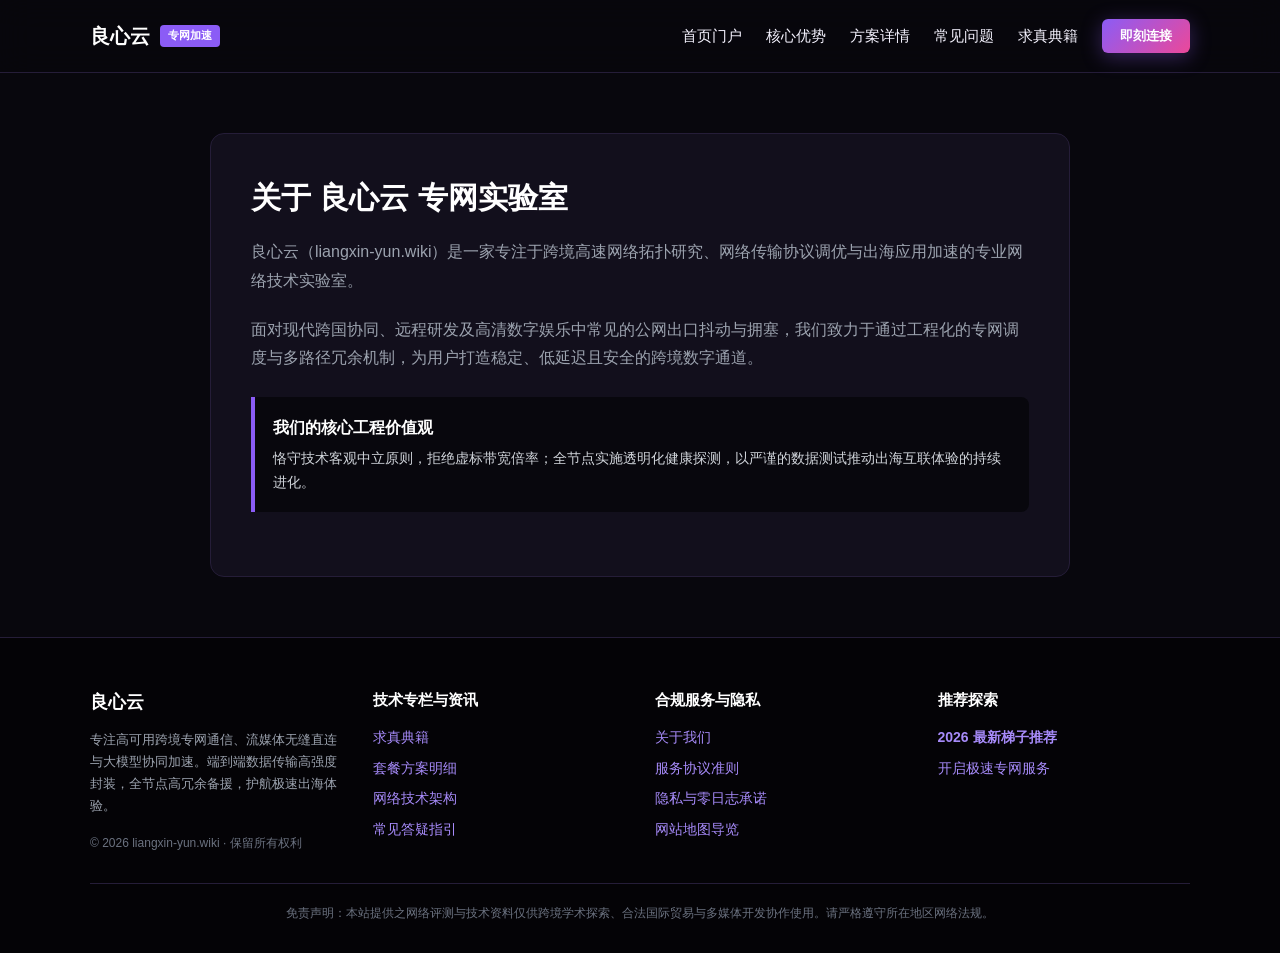
==== about.html @ 149d8b0b "feat: deploy liangxin-yun.wiki unique design, card grid, SVG motion & SEO articles" ====
<!DOCTYPE html>
<html lang="zh-CN">
<head>
  <meta charset="UTF-8">
  <meta name="viewport" content="width=device-width, initial-scale=1.0">
  <title>关于求真工程组 - 良心云 学术技术委员会</title>
  <meta name="description" content="良心云 求真团队的学术背景与技术评测标准，倡导真实可复现的工程测试数据。">
  <link rel="canonical" href="https://liangxin-yun.wiki/about.html">
  <link rel="stylesheet" href="style.css">
</head>
<body>
  
  <header class="navbar">
    <div class="container nav-inner">
      <a href="index.html" class="brand-logo">
        <span>良心云</span>
        <span class="brand-badge">专网加速</span>
      </a>
      <nav>
        <ul class="nav-links">
          <li><a href="index.html">首页门户</a></li>
          <li><a href="index.html#features">核心优势</a></li>
          <li><a href="index.html#pricing">方案详情</a></li>
          <li><a href="index.html#faq">常见问题</a></li>
          <li><a href="veritas-chronicles.html">求真典籍</a></li>
          <li><a href="https://ww012.twilightaff.com/#/?code=A56DH1Af" class="btn-aff-cta" target="_blank" rel="nofollow" style="padding: 7px 18px; font-size: 13px;">即刻连接</a></li>
        </ul>
      </nav>
    </div>
  </header>


  <main style="padding: 60px 0;">
    <div class="container" style="max-width: 860px; background:#120f1c; border:1px solid #251d38; border-radius:14px; padding:40px;">
      
        <h1 style="font-size:30px; font-weight:800; color:#fff; margin-bottom:16px;">关于 良心云 专网实验室</h1>
        <p style="color:#9ca3af; line-height:1.8; margin-bottom:20px;">
          良心云（liangxin-yun.wiki）是一家专注于跨境高速网络拓扑研究、网络传输协议调优与出海应用加速的专业网络技术实验室。
        </p>
        <p style="color:#9ca3af; line-height:1.8; margin-bottom:20px;">
          面对现代跨国协同、远程研发及高清数字娱乐中常见的公网出口抖动与拥塞，我们致力于通过工程化的专网调度与多路径冗余机制，为用户打造稳定、低延迟且安全的跨境数字通道。
        </p>
        <div style="background:#08070d; border-left:4px solid #8b5cf6; padding:18px; margin:24px 0; border-radius:0 8px 8px 0;">
          <h4 style="color:#fff; font-size:16px; margin-bottom:6px;">我们的核心工程价值观</h4>
          <p style="color:#d1d5db; font-size:14px; line-height:1.7;">
            恪守技术客观中立原则，拒绝虚标带宽倍率；全节点实施透明化健康探测，以严谨的数据测试推动出海互联体验的持续进化。
          </p>
        </div>
        
    </div>
  </main>

  
  <footer>
    <div class="container">
      <div class="footer-grid">
        <div>
          <div style="font-weight: 800; font-size: 18px; color: #fff; margin-bottom: 12px;">良心云</div>
          <p style="line-height: 1.7; font-size: 13px; color: #9ca3af; margin-bottom: 16px;">
            专注高可用跨境专网通信、流媒体无缝直连与大模型协同加速。端到端数据传输高强度封装，全节点高冗余备援，护航极速出海体验。
          </p>
          <div style="font-size: 12px; color: #6b7280;">© 2026 liangxin-yun.wiki · 保留所有权利</div>
        </div>
        <div>
          <h4 style="color: #fff; font-size: 15px; margin-bottom: 14px;">技术专栏与资讯</h4>
          <ul class="footer-links">
            <li><a href="veritas-chronicles.html">求真典籍</a></li>
            <li><a href="index.html#pricing">套餐方案明细</a></li>
            <li><a href="index.html#features">网络技术架构</a></li>
            <li><a href="index.html#faq">常见答疑指引</a></li>
          </ul>
        </div>
        <div>
          <h4 style="color: #fff; font-size: 15px; margin-bottom: 14px;">合规服务与隐私</h4>
          <ul class="footer-links">
            <li><a href="about.html">关于我们</a></li>
            <li><a href="terms.html">服务协议准则</a></li>
            <li><a href="privacy.html">隐私与零日志承诺</a></li>
            <li><a href="sitemap.html">网站地图导览</a></li>
          </ul>
        </div>
        <div>
          <h4 style="color: #fff; font-size: 15px; margin-bottom: 14px;">推荐探索</h4>
          <ul class="footer-links">
            <li><a href="https://dajichang.mom/" target="_blank" style="color: #a78bfa; font-weight: 600;">2026 最新梯子推荐</a></li>
            <li><a href="https://ww012.twilightaff.com/#/?code=A56DH1Af" target="_blank" rel="nofollow" style="color: #a78bfa;">开启极速专网服务</a></li>
          </ul>
        </div>
      </div>
      <div style="border-top: 1px solid #251d38; padding-top: 20px; text-align: center; font-size: 12px; color: #6b7280;">
        免责声明：本站提供之网络评测与技术资料仅供跨境学术探索、合法国际贸易与多媒体开发协作使用。请严格遵守所在地区网络法规。
      </div>
    </div>
  </footer>

</body>
</html>
---- style.css ----
/* Academic Veritas Balance - liangxin-yun.wiki */
* { margin: 0; padding: 0; box-sizing: border-box; }
html { scroll-behavior: smooth; }
body { background-color: #08070d; color: #f5f3ff; font-family: -apple-system, BlinkMacSystemFont, "Segoe UI", Roboto, "PingFang SC", "Hiragino Sans GB", "Microsoft YaHei", sans-serif; line-height: 1.6; overflow-x: hidden; }
.container { max-width: 1140px; margin: 0 auto; padding: 0 20px; }
a { text-decoration: none; color: inherit; transition: all 0.25s ease; }

/* Navbar */
.navbar { background: rgba(8, 7, 13, 0.92); backdrop-filter: blur(16px); border-bottom: 1px solid #251d38; position: sticky; top: 0; z-index: 100; }
.nav-inner { display: flex; align-items: center; justify-content: space-between; height: 72px; }
.brand-logo { display: flex; align-items: center; gap: 10px; font-weight: 800; font-size: 20px; color: #fff; }
.brand-badge { background: #8b5cf6; color: #fff; font-size: 11px; padding: 2px 8px; border-radius: 4px; font-weight: 700; }
.nav-links { display: flex; gap: 24px; align-items: center; list-style: none; font-size: 15px; font-weight: 500; }
.nav-links a:hover { color: #a78bfa; }

/* Hero */
.hero-section { padding: 75px 0 65px; background: radial-gradient(circle at 50% 20%, rgba(139, 92, 246, 0.12) 0%, transparent 65%); }
.hero-grid { display: grid; grid-template-columns: 1.15fr 0.85fr; gap: 40px; align-items: center; }
.hero-tag { display: inline-block; background: rgba(139, 92, 246, 0.15); color: #a78bfa; border: 1px solid #8b5cf6; padding: 5px 14px; border-radius: 4px; font-size: 13px; font-weight: 600; margin-bottom: 18px; }
.hero-title { font-size: 38px; line-height: 1.25; font-weight: 800; color: #fff; margin-bottom: 18px; }
.hero-title-highlight { color: #a78bfa; }
.hero-desc { font-size: 16px; color: #c4b5fd; line-height: 1.7; margin-bottom: 28px; }
.hero-actions { display: flex; gap: 16px; align-items: center; flex-wrap: wrap; margin-bottom: 24px; }
.btn-aff-cta { display: inline-flex; align-items: center; justify-content: center; padding: 13px 30px; font-weight: 700; font-size: 15px; border-radius: 6px; background: linear-gradient(135deg, #8b5cf6, #ec4899); color: #fff; box-shadow: 0 4px 20px rgba(139, 92, 246, 0.35); }
.btn-aff-cta:hover { transform: translateY(-2px); box-shadow: 0 8px 25px rgba(139, 92, 246, 0.5); }
.btn-tizi-dofollow { display: inline-flex; align-items: center; justify-content: center; padding: 12px 26px; font-weight: 600; font-size: 15px; border-radius: 6px; border: 1.5px solid #251d38; background: #120f1c; color: #a78bfa; }
.btn-tizi-dofollow:hover { border-color: #a78bfa; background: #1c162e; }

/* Features */
.features-grid { display: grid; grid-template-columns: repeat(auto-fit, minmax(260px, 1fr)); gap: 24px; }
.feature-card { background: #120f1c; border: 1px solid #251d38; border-radius: 8px; padding: 26px; transition: transform 0.25s ease, border-color 0.25s ease; }
.feature-card:hover { transform: translateY(-4px); border-color: #8b5cf6; }
.feature-icon { font-size: 28px; margin-bottom: 14px; display: inline-block; }
.feature-title { font-size: 18px; font-weight: 700; color: #fff; margin-bottom: 8px; }
.feature-desc { font-size: 14px; color: #c4b5fd; line-height: 1.65; }

/* Pricing */
.pricing-section { padding: 70px 0; background: #08070d; }
.pricing-grid { display: grid; grid-template-columns: repeat(auto-fit, minmax(280px, 1fr)); gap: 28px; }
.price-card { background: #120f1c; border: 1px solid #251d38; border-radius: 8px; padding: 32px 24px; position: relative; display: flex; flex-direction: column; text-align: center; }
.price-card.featured { border-color: #8b5cf6; box-shadow: 0 0 25px rgba(139, 92, 246, 0.25); }
.price-tag { font-size: 36px; font-weight: 800; color: #fff; margin: 16px 0; }
.price-tag span { font-size: 14px; font-weight: 400; color: #c4b5fd; }
.price-features { list-style: none; margin: 20px 0; text-align: left; font-size: 14px; color: #ddd6fe; line-height: 2; }
.price-features li::before { content: "⚖️ "; }

/* Footer */
footer { background: #040306; border-top: 1px solid #251d38; padding: 50px 0 30px; font-size: 14px; color: #a78bfa; }
.footer-grid { display: grid; grid-template-columns: repeat(auto-fit, minmax(200px, 1fr)); gap: 30px; margin-bottom: 30px; }
.footer-links { list-style: none; display: flex; flex-direction: column; gap: 8px; }
.footer-links a:hover { color: #fff; }

@media(max-width: 868px) {
  .hero-grid { grid-template-columns: 1fr; text-align: center; }
  .hero-actions { justify-content: center; }
  .nav-links { display: none; }
}

/* Article Card Grid & Hover Effects */
.article-card { transition: transform 0.25s ease, box-shadow 0.25s ease, border-color 0.25s ease; }
.article-card:hover { transform: translateY(-4px); border-color: #8b5cf6 !important; box-shadow: 0 10px 25px rgba(0,0,0,0.25) !important; }
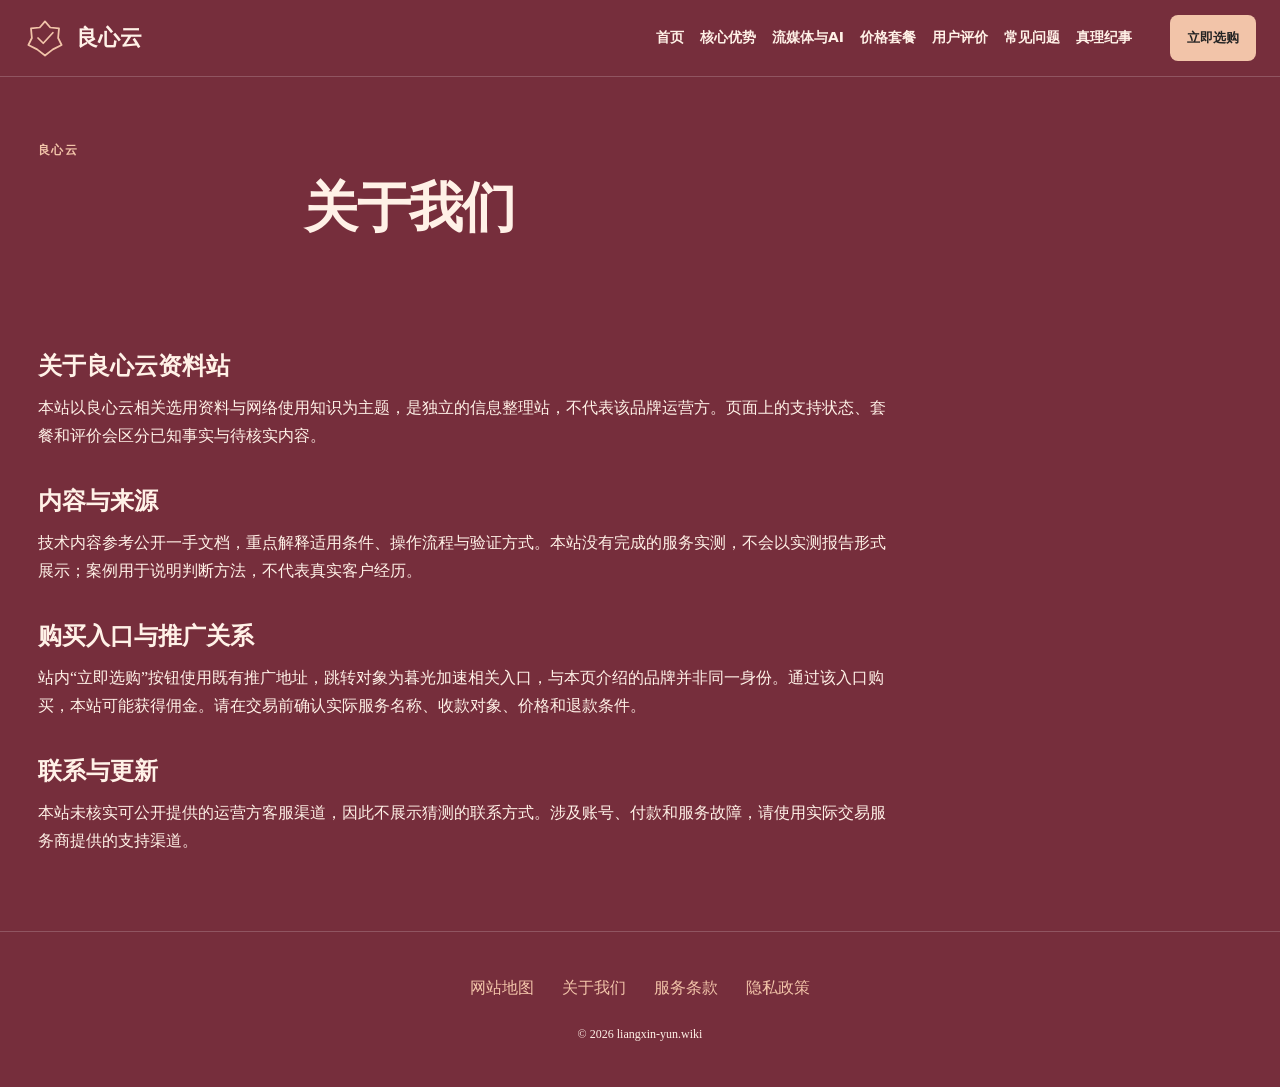
==== commit da2f3e10: "Update layout: single-row nav, prominent hyperlinks, clickable cards, remove menu suffix" ====
--- a/about.html
+++ b/about.html
@@ -1,97 +1,2 @@
 <!DOCTYPE html>
-<html lang="zh-CN">
-<head>
-  <meta charset="UTF-8">
-  <meta name="viewport" content="width=device-width, initial-scale=1.0">
-  <title>关于求真工程组 - 良心云 学术技术委员会</title>
-  <meta name="description" content="良心云 求真团队的学术背景与技术评测标准，倡导真实可复现的工程测试数据。">
-  <link rel="canonical" href="https://liangxin-yun.wiki/about.html">
-  <link rel="stylesheet" href="style.css">
-</head>
-<body>
-  
-  <header class="navbar">
-    <div class="container nav-inner">
-      <a href="index.html" class="brand-logo">
-        <span>良心云</span>
-        <span class="brand-badge">专网加速</span>
-      </a>
-      <nav>
-        <ul class="nav-links">
-          <li><a href="index.html">首页门户</a></li>
-          <li><a href="index.html#features">核心优势</a></li>
-          <li><a href="index.html#pricing">方案详情</a></li>
-          <li><a href="index.html#faq">常见问题</a></li>
-          <li><a href="veritas-chronicles.html">求真典籍</a></li>
-          <li><a href="https://ww012.twilightaff.com/#/?code=A56DH1Af" class="btn-aff-cta" target="_blank" rel="nofollow" style="padding: 7px 18px; font-size: 13px;">即刻连接</a></li>
-        </ul>
-      </nav>
-    </div>
-  </header>
-
-
-  <main style="padding: 60px 0;">
-    <div class="container" style="max-width: 860px; background:#120f1c; border:1px solid #251d38; border-radius:14px; padding:40px;">
-      
-        <h1 style="font-size:30px; font-weight:800; color:#fff; margin-bottom:16px;">关于 良心云 专网实验室</h1>
-        <p style="color:#9ca3af; line-height:1.8; margin-bottom:20px;">
-          良心云（liangxin-yun.wiki）是一家专注于跨境高速网络拓扑研究、网络传输协议调优与出海应用加速的专业网络技术实验室。
-        </p>
-        <p style="color:#9ca3af; line-height:1.8; margin-bottom:20px;">
-          面对现代跨国协同、远程研发及高清数字娱乐中常见的公网出口抖动与拥塞，我们致力于通过工程化的专网调度与多路径冗余机制，为用户打造稳定、低延迟且安全的跨境数字通道。
-        </p>
-        <div style="background:#08070d; border-left:4px solid #8b5cf6; padding:18px; margin:24px 0; border-radius:0 8px 8px 0;">
-          <h4 style="color:#fff; font-size:16px; margin-bottom:6px;">我们的核心工程价值观</h4>
-          <p style="color:#d1d5db; font-size:14px; line-height:1.7;">
-            恪守技术客观中立原则，拒绝虚标带宽倍率；全节点实施透明化健康探测，以严谨的数据测试推动出海互联体验的持续进化。
-          </p>
-        </div>
-        
-    </div>
-  </main>
-
-  
-  <footer>
-    <div class="container">
-      <div class="footer-grid">
-        <div>
-          <div style="font-weight: 800; font-size: 18px; color: #fff; margin-bottom: 12px;">良心云</div>
-          <p style="line-height: 1.7; font-size: 13px; color: #9ca3af; margin-bottom: 16px;">
-            专注高可用跨境专网通信、流媒体无缝直连与大模型协同加速。端到端数据传输高强度封装，全节点高冗余备援，护航极速出海体验。
-          </p>
-          <div style="font-size: 12px; color: #6b7280;">© 2026 liangxin-yun.wiki · 保留所有权利</div>
-        </div>
-        <div>
-          <h4 style="color: #fff; font-size: 15px; margin-bottom: 14px;">技术专栏与资讯</h4>
-          <ul class="footer-links">
-            <li><a href="veritas-chronicles.html">求真典籍</a></li>
-            <li><a href="index.html#pricing">套餐方案明细</a></li>
-            <li><a href="index.html#features">网络技术架构</a></li>
-            <li><a href="index.html#faq">常见答疑指引</a></li>
-          </ul>
-        </div>
-        <div>
-          <h4 style="color: #fff; font-size: 15px; margin-bottom: 14px;">合规服务与隐私</h4>
-          <ul class="footer-links">
-            <li><a href="about.html">关于我们</a></li>
-            <li><a href="terms.html">服务协议准则</a></li>
-            <li><a href="privacy.html">隐私与零日志承诺</a></li>
-            <li><a href="sitemap.html">网站地图导览</a></li>
-          </ul>
-        </div>
-        <div>
-          <h4 style="color: #fff; font-size: 15px; margin-bottom: 14px;">推荐探索</h4>
-          <ul class="footer-links">
-            <li><a href="https://dajichang.mom/" target="_blank" style="color: #a78bfa; font-weight: 600;">2026 最新梯子推荐</a></li>
-            <li><a href="https://ww012.twilightaff.com/#/?code=A56DH1Af" target="_blank" rel="nofollow" style="color: #a78bfa;">开启极速专网服务</a></li>
-          </ul>
-        </div>
-      </div>
-      <div style="border-top: 1px solid #251d38; padding-top: 20px; text-align: center; font-size: 12px; color: #6b7280;">
-        免责声明：本站提供之网络评测与技术资料仅供跨境学术探索、合法国际贸易与多媒体开发协作使用。请严格遵守所在地区网络法规。
-      </div>
-    </div>
-  </footer>
-
-</body>
-</html>
+<html lang="zh-CN"><head><meta charset="UTF-8"><meta name="viewport" content="width=device-width,initial-scale=1"><title>关于我们｜良心云·真理纪事</title><meta name="description" content="真理纪事的关于我们：说明良心云资料整理、内容使用与第三方服务边界。"><meta name="keywords" content="良心云,关于我们,真理纪事,网络使用指南"><link rel="canonical" href="https://liangxin-yun.wiki/about.html"><meta property="og:type" content="website"><meta property="og:title" content="关于我们｜良心云·真理纪事"><meta property="og:description" content="真理纪事的关于我们：说明良心云资料整理、内容使用与第三方服务边界。"><meta property="og:url" content="https://liangxin-yun.wiki/about.html"><meta property="og:image" content="https://liangxin-yun.wiki/share.png"><meta property="og:locale" content="zh_CN"><link rel="icon" href="favicon.svg" type="image/svg+xml"><link rel="stylesheet" href="style.css"><script defer src="menu.js"></script><script type="application/ld+json">{"@context": "https://schema.org", "@type": "WebPage", "name": "关于我们｜良心云·真理纪事", "url": "https://liangxin-yun.wiki/about.html", "description": "真理纪事的关于我们：说明良心云资料整理、内容使用与第三方服务边界。", "inLanguage": "zh-CN"}</script></head><body class="site-11 hero-C review-2 faq-0 nav-1"><header class="site-header"><div class="nav-wrap"><a class="brand" href="index.html"><svg class="brand-mark" viewBox="0 0 48 48" aria-hidden="true"><path d="M24 5L30 12L40 13L39 24L43 32L33 37L24 44L15 37L5 32L9 24L8 13L18 12Z M16 24L22 30L33 18" fill="none" stroke="currentColor" stroke-width="2" stroke-linecap="round" stroke-linejoin="round"/></svg><span>良心云</span></a><nav id="site-menu" aria-label="主导航"><a href="index.html">首页</a><a href="index.html#features">核心优势</a><a href="index.html#streaming">流媒体与AI</a><a href="index.html#pricing">价格套餐</a><a href="index.html#testimonials">用户评价</a><a href="index.html#faq">常见问题</a><a href="veritas-chronicles.html">真理纪事</a></nav><div class="nav-actions"><a class="button compact" href="https://ww012.twilightaff.com/#/?code=A56DH1Af" target="_blank" rel="sponsored nofollow noopener">立即选购</a><button type="button" class="menu-toggle" aria-label="切换主导航菜单" aria-controls="site-menu" aria-expanded="false"><span></span><span></span></button></div></div></header><main class="site-main"><header class="page-heading"><span class="eyebrow">良心云</span><h1>关于我们</h1></header><div class="prose"><h2>关于良心云资料站</h2><p>本站以良心云相关选用资料与网络使用知识为主题，是独立的信息整理站，不代表该品牌运营方。页面上的支持状态、套餐和评价会区分已知事实与待核实内容。</p><h2>内容与来源</h2><p>技术内容参考公开一手文档，重点解释适用条件、操作流程与验证方式。本站没有完成的服务实测，不会以实测报告形式展示；案例用于说明判断方法，不代表真实客户经历。</p><h2>购买入口与推广关系</h2><p>站内“立即选购”按钮使用既有推广地址，跳转对象为暮光加速相关入口，与本页介绍的品牌并非同一身份。通过该入口购买，本站可能获得佣金。请在交易前确认实际服务名称、收款对象、价格和退款条件。</p><h2>联系与更新</h2><p>本站未核实可公开提供的运营方客服渠道，因此不展示猜测的联系方式。涉及账号、付款和服务故障，请使用实际交易服务商提供的支持渠道。</p></div></main><footer class="site-footer"><nav aria-label="页脚导航"><a href="sitemap.html">网站地图</a><a href="about.html">关于我们</a><a href="terms.html">服务条款</a><a href="privacy.html">隐私政策</a></nav><p>© 2026 liangxin-yun.wiki</p></footer></body></html>
--- a/style.css
+++ b/style.css
@@ -1,61 +1,187 @@
-/* Academic Veritas Balance - liangxin-yun.wiki */
-* { margin: 0; padding: 0; box-sizing: border-box; }
-html { scroll-behavior: smooth; }
-body { background-color: #08070d; color: #f5f3ff; font-family: -apple-system, BlinkMacSystemFont, "Segoe UI", Roboto, "PingFang SC", "Hiragino Sans GB", "Microsoft YaHei", sans-serif; line-height: 1.6; overflow-x: hidden; }
-.container { max-width: 1140px; margin: 0 auto; padding: 0 20px; }
-a { text-decoration: none; color: inherit; transition: all 0.25s ease; }
+:root{--bg:#762e3c;--ink:#fff1e7;--accent:#f2c4a9;--panel:#ffffff09;--line:#ffffff30;--button-ink:#242424;--font:Georgia,"Noto Serif SC","Songti SC",SimSun,serif;--width:1260px;--radius:8px;}
+*{box-sizing:border-box}html{scroll-behavior:smooth}body{margin:0;background:var(--bg);color:var(--ink);font-family:var(--font);line-height:1.75}a{color:var(--accent);text-decoration-thickness:1px;text-underline-offset:4px}a:visited{color:var(--accent)}a:hover{text-decoration:underline}button,a{-webkit-tap-highlight-color:transparent}button{font:inherit}a:focus-visible,button:focus-visible,summary:focus-visible{outline:3px solid var(--accent);outline-offset:5px}svg{max-width:100%}h1,h2,h3,p{margin-top:0}h1{font-size:clamp(30px,4.2vw,58px);line-height:1.2;letter-spacing:-.025em;max-width:19ch}h2{font-size:clamp(25px,3vw,38px);line-height:1.3;margin-bottom:12px}h3{font-size:19px;line-height:1.5}p{overflow-wrap:anywhere}img{max-width:100%;height:auto}.site-header{position:sticky;top:0;z-index:20;background:var(--bg);border-bottom:1px solid var(--line)}.nav-wrap{max-width:1440px;padding:15px 24px;margin:auto;display:flex;align-items:center;gap:24px}.brand{color:var(--ink)!important;display:flex;align-items:center;gap:10px;font-weight:800;white-space:nowrap;text-decoration:none;font-size:22px}.brand-mark{width:42px;height:42px;color:var(--accent)}#site-menu{display:flex;gap:17px;margin-left:auto;align-items:center}#site-menu a{font:600 13px/1.4 system-ui,sans-serif;text-decoration:none;color:var(--ink);white-space:nowrap}#site-menu a:hover{color:var(--accent)}.nav-actions{display:flex;align-items:center;gap:10px;margin-left:auto}.button{display:inline-flex;align-items:center;justify-content:center;background:var(--accent);color:var(--button-ink)!important;padding:13px 24px;border-radius:var(--radius);font:700 15px/1.5 system-ui,sans-serif;text-decoration:none;min-height:46px;white-space:nowrap}.button:hover{filter:brightness(.94);text-decoration:none}.compact{font-size:13px;padding:10px 17px}.menu-toggle{display:none;width:44px;height:44px;border:1px solid var(--line);background:transparent;border-radius:8px;color:var(--ink);align-items:center;justify-content:center;flex-direction:column;gap:6px}.menu-toggle span{display:block;width:20px;height:2px;background:currentColor}.site-main{max-width:var(--width);margin:auto;padding:0 28px;position:relative;z-index:1}.hero-section{min-height:600px;padding:72px 0;display:grid;grid-template-columns:1.1fr .9fr;gap:52px;align-items:center}.hero-intro{font-size:18px;max-width:40em}.eyebrow{display:block;color:var(--accent);font:700 12px/1.6 system-ui,sans-serif;letter-spacing:.12em;margin-bottom:16px}.hero-actions{display:flex;gap:24px;align-items:center;flex-wrap:wrap;margin-top:30px}.text-button{font-weight:700;min-height:44px;display:inline-flex;align-items:center}.hero-art{min-width:0;width:100%;display:flex;justify-content:center;align-items:center;animation:art-sway 9s ease-in-out infinite}.hero-art>svg{width:100%;height:auto!important;aspect-ratio:13/11;max-height:460px!important}.hero-A .hero-art{grid-column:1;grid-row:1}.hero-A .hero-copy{grid-column:2}.hero-C .hero-section{grid-template-columns:1fr;text-align:center;gap:28px;padding-bottom:40px}.hero-C h1,.hero-C .hero-intro{margin-left:auto;margin-right:auto}.hero-C .hero-actions{justify-content:center}.hero-C .hero-art{width:min(660px,100%);margin:auto}.hero-D .hero-section{display:block;text-align:center;min-height:620px;padding-top:130px}.hero-D h1,.hero-D .hero-intro{margin-left:auto;margin-right:auto}.hero-D .hero-actions{justify-content:center}.hero-D .hero-section>.hero-art{display:none}.site-art{position:fixed;inset:70px 0 0;pointer-events:none;z-index:0;display:flex;align-items:center;justify-content:center;opacity:.15;animation:art-sway 12s ease-in-out infinite}.site-art>svg{width:85vw;height:80vh!important;max-height:none!important}.section{padding:70px 0;border-top:1px solid var(--line);scroll-margin-top:100px}.section-heading{margin-bottom:32px}.section-intro{max-width:750px;margin-bottom:26px}.features{display:grid;gap:24px}.feature{display:flex;gap:20px;padding:24px;border:1px solid var(--line);border-radius:var(--radius);background:var(--panel)}.feature>svg{width:46px;height:46px;flex-shrink:0;color:var(--accent)}.feature p{margin-bottom:0}.features.tiles{grid-template-columns:repeat(2,minmax(0,1fr))}.features.rail{grid-template-columns:repeat(4,minmax(0,1fr))}.features.rail .feature{display:block;padding:22px 18px}.features.rail .feature svg{margin-bottom:14px}.features.list .feature{border-width:0 0 1px;border-radius:0;background:transparent}.features.list{grid-template-columns:1fr}.features.list .feature>div{display:grid;grid-template-columns:220px 1fr;gap:28px}.use-cases{display:grid;gap:24px}.use-cases.columns{grid-template-columns:repeat(3,minmax(0,1fr))}.use-case{padding:28px;background:var(--panel);border-radius:var(--radius);position:relative;border:1px solid var(--line)}.use-cases.rows .use-case{display:grid;grid-template-columns:50px 170px 1fr;gap:12px 24px;align-items:start}.use-cases.rows .use-case>p:not(.platforms),.use-cases.rows .status{grid-column:3}.use-cases.steps .use-case:nth-child(2){margin-left:7%}.use-cases.steps .use-case:nth-child(3){margin-left:14%}.item-no,.review-mark{color:var(--accent);font-size:26px;font-weight:700}.platforms{font-size:14px;color:var(--accent)}.status{font-size:12px;border-top:1px solid var(--line);padding-top:10px;display:block}.plans{display:grid;gap:22px}.plans.cards{grid-template-columns:repeat(3,minmax(0,1fr))}.plan{padding:28px;border:1px solid var(--line);border-radius:var(--radius);background:var(--panel)}.price-value{font-size:24px;font-weight:700;color:var(--accent)}dl{margin:20px 0}dl>div{display:flex;justify-content:space-between;gap:12px;padding:10px 0;border-bottom:1px solid var(--line);font-size:14px}dd{margin:0}.plans.table .plan{display:grid;grid-template-columns:1fr 1fr 2fr;gap:8px 24px;align-items:center}.plans.table .plan>h3{grid-column:1}.plans.table .price-value{grid-column:2;grid-row:1/3}.plans.table dl{grid-column:3;grid-row:1/4;margin:0}.plans.table .small{grid-column:1/3}.small{font-size:12px;opacity:.8}.reviews{display:grid;grid-template-columns:repeat(3,minmax(0,1fr));gap:28px}.review{padding:28px 0;border-top:3px solid var(--accent)}.review h3{margin-top:16px}.faq-list{max-width:900px}.faq-list details{padding:18px 0;border-bottom:1px solid var(--line)}summary{cursor:pointer;font-weight:700;padding-right:20px}details p{margin:16px 0 4px;max-width:75ch}.site-footer{position:relative;z-index:1;padding:42px 24px;border-top:1px solid var(--line);background:var(--bg);text-align:center}.site-footer nav{display:flex;gap:28px;justify-content:center;flex-wrap:wrap}.site-footer p{font-size:12px;margin:22px 0 0}.page-heading{padding:64px 0 38px}.page-heading h1{max-width:25ch}.article-list{display:grid;gap:28px;padding-bottom:70px;counter-reset:stories}.article-card{border:1px solid var(--line);background:var(--panel);border-radius:var(--radius);padding:30px;counter-increment:stories;position:relative}.article-card::before{content:counter(stories,decimal-leading-zero);display:block;font-size:26px;color:var(--accent);margin-bottom:16px}.article-card h2{font-size:23px}.article-card p{margin-bottom:20px}.article-list.split{grid-template-columns:repeat(2,minmax(0,1fr))}.article-list.stack{grid-template-columns:1fr}.article-list.stack .article-card{display:grid;grid-template-columns:64px 1fr 1fr;gap:20px}.article-list.stack .article-card a{grid-column:2}.article-list.mosaic{grid-template-columns:repeat(3,minmax(0,1fr))}.article-list.mosaic .article-card:first-child{grid-column:span 2}.article-page{max-width:850px;margin:auto;padding:56px 0 80px}.article-page h1{max-width:100%;font-size:clamp(28px,3.5vw,44px)}.article-page .lead{font-size:18px;padding-bottom:24px;border-bottom:1px solid var(--line)}.article-body h2{font-size:25px;margin:40px 0 18px}.article-body p{font-size:17px;line-height:1.95;margin-bottom:20px}.article-body a,.article-body a:visited{color:var(--accent);font-weight:700}.sources{margin-top:40px;padding-top:20px;border-top:1px solid var(--line);font-size:12px}.sources p{overflow-wrap:anywhere}.prose{max-width:850px;padding-bottom:60px}.prose h2{font-size:24px;margin-top:36px}.map-links{list-style:none;padding:0;display:grid;gap:14px}.site-0 .section-heading,.site-6 .section-heading,.site-12 .section-heading{border-left:5px solid var(--accent);padding-left:22px}.site-1 .section-heading,.site-7 .section-heading,.site-13 .section-heading{text-align:center}.site-2 .section-heading,.site-8 .section-heading,.site-14 .section-heading{display:flex;align-items:baseline;gap:30px;flex-wrap:wrap}.site-3 .section,.site-9 .section,.site-15 .section{border-top-width:3px}.site-4 .feature,.site-10 .feature,.site-16 .feature{border-inline-start:5px solid var(--accent)}.site-5 .use-case,.site-11 .use-case,.site-17 .use-case{border-top:4px solid var(--accent)}@keyframes art-sway{0%,100%{transform:translateY(0)}50%{transform:translateY(-8px)}}
+@media(max-width:1240px){#site-menu{display:none;position:absolute;left:0;right:0;top:100%;padding:22px;background:var(--bg);border-bottom:1px solid var(--line);box-shadow:0 12px 20px #0001;margin:0;flex-direction:column;align-items:stretch;gap:0}#site-menu.is-open{display:flex}#site-menu a{padding:12px}.menu-toggle{display:flex}.features.rail{grid-template-columns:repeat(2,minmax(0,1fr))}.nav-wrap{position:relative}.nav-actions{margin-left:auto}}
+@media(max-width:768px){.site-main{padding:0 22px}.hero-section,.hero-A .hero-section{grid-template-columns:1fr;gap:24px;padding:42px 0;min-height:0}.hero-A .hero-copy,.hero-A .hero-art{grid-column:auto;grid-row:auto}.hero-A .hero-copy{order:0}.hero-A .hero-art{order:1}.hero-art>svg{max-height:340px!important}.hero-D .hero-section{padding:75px 0;min-height:520px}.hero-intro{font-size:16px}.hero-copy h1{max-width:21ch}.section{padding:48px 0}.features.tiles,.features.rail,.use-cases.columns,.plans.cards,.reviews,.article-list.split,.article-list.mosaic{grid-template-columns:1fr}.features.list .feature>div{display:block}.features.rail .feature{display:flex}.use-cases.rows .use-case{display:block}.use-cases.steps .use-case:nth-child(n){margin-left:0}.plans.table .plan{display:block}.article-list.mosaic .article-card:first-child{grid-column:auto}.article-list.stack .article-card{display:block}.page-heading{padding-top:40px}.article-page{padding-top:38px}.article-body p{font-size:16px}.nav-wrap{padding:12px 16px;gap:12px}.brand{font-size:19px;gap:7px}.brand-mark{width:32px;height:32px}.compact{padding:10px 12px;font-size:12px}.site-footer nav{gap:14px 24px}.site-art{opacity:.09}.section-heading{display:block!important}}
+@media(max-width:360px){.site-main{padding:0 16px}.nav-wrap{padding:10px 12px}.brand-mark{width:28px}.brand{font-size:17px}.nav-actions{gap:7px}.compact{padding:9px}.menu-toggle{width:38px;height:40px}.hero-actions{gap:18px}.feature,.plan,.use-case,.article-card{padding:21px}.hero-copy h1{font-size:29px}}
+@media(prefers-reduced-motion:reduce){html{scroll-behavior:auto}*,*::before,*::after{animation:none!important;transition:none!important}}
 
-/* Navbar */
-.navbar { background: rgba(8, 7, 13, 0.92); backdrop-filter: blur(16px); border-bottom: 1px solid #251d38; position: sticky; top: 0; z-index: 100; }
-.nav-inner { display: flex; align-items: center; justify-content: space-between; height: 72px; }
-.brand-logo { display: flex; align-items: center; gap: 10px; font-weight: 800; font-size: 20px; color: #fff; }
-.brand-badge { background: #8b5cf6; color: #fff; font-size: 11px; padding: 2px 8px; border-radius: 4px; font-weight: 700; }
-.nav-links { display: flex; gap: 24px; align-items: center; list-style: none; font-size: 15px; font-weight: 500; }
-.nav-links a:hover { color: #a78bfa; }
+.review-1 .reviews{grid-template-columns:1fr}.review-1 .review{display:grid;grid-template-columns:70px 180px 1fr;gap:14px;align-items:baseline;padding:22px 0;border-top-width:1px}.review-1 .review h3{margin:0}.review-1 .review .small{grid-column:3}.review-2 .reviews{grid-template-columns:1.3fr 1fr}.review-2 .review:first-child{grid-row:span 2;padding:36px;border:1px solid var(--line);border-radius:var(--radius);background:var(--panel)}.faq-1 .faq-list{max-width:none;display:grid;grid-template-columns:1fr 1fr;gap:24px}.faq-1 details:last-child{grid-column:span 2}.faq-2 .faq-list{margin-left:22%;border-left:3px solid var(--accent);padding-left:28px}.site-0 .hero-section{grid-template-columns:1.25fr .75fr}.site-1 .hero-section{grid-template-columns:1.1fr 1fr}.site-4 .hero-section{gap:90px}.site-5 .hero-copy{border-left:3px solid var(--accent);padding-left:30px}.site-6 .hero-art{border:1px solid var(--line);border-radius:50%;padding:25px}.site-7 .hero-section{padding-top:52px}.site-7 .hero-art{max-width:520px}.site-9 h1{font-size:clamp(32px,4.8vw,65px)}.site-10 .hero-section{grid-template-columns:.8fr 1.2fr}.site-11 .hero-copy{max-width:900px;margin:auto}.site-13 .hero-art{max-width:570px}.site-14 .hero-copy{border-bottom:4px solid var(--accent);padding-bottom:32px}.site-15 h1{font-weight:500;letter-spacing:-.04em}.site-17 .hero-section{gap:80px}.site-art{opacity:.3}.hero-D .article-page,.hero-D .prose{background:color-mix(in srgb,var(--bg) 88%,transparent);padding:36px}.hero-D .hero-copy{position:relative}.hero-D .hero-copy::before{content:'';position:absolute;inset:-25px -15px;background:radial-gradient(ellipse,var(--bg),transparent 75%);z-index:-1;pointer-events:none}
+@media(min-width:1241px){.nav-1 .nav-wrap{display:grid;grid-template-columns:1fr auto 1fr;gap:10px 30px}.nav-1 .brand{grid-column:2;grid-row:1;justify-content:center}.nav-1 .nav-actions{grid-column:3;grid-row:1}.nav-1 #site-menu{grid-column:1/4;grid-row:2;justify-content:center;margin:auto;padding-top:6px}.nav-1 .section{scroll-margin-top:160px}.nav-2 .nav-wrap{display:grid;grid-template-columns:auto 1fr auto;gap:10px 35px}.nav-2 .brand{grid-row:1/3}.nav-2 #site-menu{grid-column:2/4;grid-row:2;justify-content:flex-end;margin:0}.nav-2 .nav-actions{grid-column:3;grid-row:1}.nav-2 .section{scroll-margin-top:150px}}
+@media(max-width:768px){.hero-section{grid-template-columns:1fr!important;gap:26px!important}.hero-copy{border-left:0!important;padding-left:0!important}.review-1 .review{display:block}.review-1 .review h3{margin:12px 0}.review-2 .reviews{grid-template-columns:1fr}.review-2 .review:first-child{grid-row:auto;padding:24px}.faq-1 .faq-list{grid-template-columns:1fr;gap:0}.faq-1 details:last-child{grid-column:auto}.faq-2 .faq-list{margin-left:0;padding-left:20px}.site-art{opacity:.22}.hero-D .article-page,.hero-D .prose{padding:26px 10px}}
+.site-2 .site-art{opacity:.85}.site-12 .site-art{opacity:1}.site-12 .site-art path{opacity:.65}.site-16 .site-art{opacity:.6}@media(max-width:768px){.site-2 .site-art{opacity:.7}.site-12 .site-art{opacity:1}.site-16 .site-art{opacity:.5}}.site-5 .hero-art{position:relative}.site-5 .hero-art>svg:first-child{position:absolute;inset:0}.site-5 .coffee-mark{position:relative}.roast-bean{animation:roast-rock 9s ease-in-out infinite}@keyframes roast-rock{0%,100%{transform:rotate(-3deg)}50%{transform:rotate(5deg)}}@media(prefers-reduced-motion:reduce){.roast-bean{animation:none!important}}h1,h2{text-wrap:balance}
+/* Card presentation revision */
+a,a:link,a:visited,a:hover,a:focus{text-decoration:none!important}.features,.features.rail,.features.tiles,.features.list{display:grid;grid-template-columns:repeat(2,minmax(0,1fr));gap:24px}.features.list .feature>div{display:block}.feature,.features.rail .feature{display:block;padding:28px}.feature>svg{margin-bottom:16px}.use-cases,.use-cases.rows,.use-cases.steps,.use-cases.columns{display:grid;grid-template-columns:repeat(3,minmax(0,1fr));gap:24px}.use-cases.rows .use-case{display:block}.use-cases.steps .use-case:nth-child(n){margin-left:0}.plans,.plans.table,.plans.cards{grid-template-columns:repeat(3,minmax(0,1fr));align-items:stretch}.plans.table .plan,.plan{display:flex;flex-direction:column;padding:30px;border-radius:var(--radius)}.plan .price-value{font-size:40px;margin:16px 0}.price-value small{font-size:14px;font-weight:400}.quota{padding:18px 0;border-top:1px solid var(--line);border-bottom:1px solid var(--line)}.quota strong{font-size:28px}.plan ul{padding-left:19px;flex:1}.plan li{margin:14px 0}.reviews,.review-1 .reviews,.review-2 .reviews{display:grid;grid-template-columns:repeat(3,minmax(0,1fr));gap:24px}.review,.review-1 .review,.review-2 .review:first-child{display:block;grid-row:auto;padding:26px;border:1px solid var(--line);border-radius:var(--radius);background:var(--panel)}.faq-1 .faq-list{display:block}.faq-2 .faq-list{margin-left:0}.site-5 .hero-copy{border-left:0;padding-left:0}@media(max-width:768px){.features,.features.rail,.features.tiles,.features.list,.use-cases,.use-cases.rows,.use-cases.steps,.use-cases.columns,.plans,.plans.cards,.plans.table,.reviews,.review-1 .reviews,.review-2 .reviews{grid-template-columns:1fr}}
 
-/* Hero */
-.hero-section { padding: 75px 0 65px; background: radial-gradient(circle at 50% 20%, rgba(139, 92, 246, 0.12) 0%, transparent 65%); }
-.hero-grid { display: grid; grid-template-columns: 1.15fr 0.85fr; gap: 40px; align-items: center; }
-.hero-tag { display: inline-block; background: rgba(139, 92, 246, 0.15); color: #a78bfa; border: 1px solid #8b5cf6; padding: 5px 14px; border-radius: 4px; font-size: 13px; font-weight: 600; margin-bottom: 18px; }
-.hero-title { font-size: 38px; line-height: 1.25; font-weight: 800; color: #fff; margin-bottom: 18px; }
-.hero-title-highlight { color: #a78bfa; }
-.hero-desc { font-size: 16px; color: #c4b5fd; line-height: 1.7; margin-bottom: 28px; }
-.hero-actions { display: flex; gap: 16px; align-items: center; flex-wrap: wrap; margin-bottom: 24px; }
-.btn-aff-cta { display: inline-flex; align-items: center; justify-content: center; padding: 13px 30px; font-weight: 700; font-size: 15px; border-radius: 6px; background: linear-gradient(135deg, #8b5cf6, #ec4899); color: #fff; box-shadow: 0 4px 20px rgba(139, 92, 246, 0.35); }
-.btn-aff-cta:hover { transform: translateY(-2px); box-shadow: 0 8px 25px rgba(139, 92, 246, 0.5); }
-.btn-tizi-dofollow { display: inline-flex; align-items: center; justify-content: center; padding: 12px 26px; font-weight: 600; font-size: 15px; border-radius: 6px; border: 1.5px solid #251d38; background: #120f1c; color: #a78bfa; }
-.btn-tizi-dofollow:hover { border-color: #a78bfa; background: #1c162e; }
+/* Final vertical cards, including the independent article index. */
+.features,.features.rail,.features.tiles,.features.list{grid-template-columns:repeat(4,minmax(0,1fr));align-items:stretch}
+.feature,.features.list .feature,.features.rail .feature{display:flex;flex-direction:column;border:1px solid var(--line);border-radius:var(--radius);background:var(--panel);padding:25px 22px;min-height:275px}
+.features.list .feature>div{display:block}.feature p{font-size:15px}.feature>svg{margin:0 0 18px}.use-case{min-height:280px;display:flex!important;flex-direction:column}.use-case .platforms{margin-top:0}
+.plan{min-height:430px}.plan ul{margin-bottom:0}.reviews .review{min-height:270px}.reviews .review .small{line-height:1.8}
+.article-list,.article-list.split,.article-list.stack,.article-list.mosaic{grid-template-columns:repeat(3,minmax(0,1fr));align-items:stretch}
+.article-list .article-card,.article-list.stack .article-card{display:flex;flex-direction:column;gap:0;min-height:320px;padding:28px}.article-list.mosaic .article-card:first-child{grid-column:auto}.article-card a{margin-top:auto;align-self:flex-start;padding:8px 0}.article-card h2{font-size:22px}
+@media(max-width:1100px) and (min-width:769px){.features,.features.rail,.features.tiles,.features.list{grid-template-columns:repeat(2,minmax(0,1fr))}.article-list,.article-list.split,.article-list.stack,.article-list.mosaic{grid-template-columns:repeat(2,minmax(0,1fr))}.plan{padding:22px!important}.price-value{font-size:34px!important}}
+@media(max-width:768px){.features,.features.rail,.features.tiles,.features.list,.article-list,.article-list.split,.article-list.stack,.article-list.mosaic{grid-template-columns:1fr}.feature,.features.list .feature,.features.rail .feature,.use-case,.reviews .review{min-height:0}.plan{min-height:400px}.article-list .article-card{min-height:265px}.hero-art{max-width:100%}.site-art{max-width:100vw}}
 
-/* Features */
-.features-grid { display: grid; grid-template-columns: repeat(auto-fit, minmax(260px, 1fr)); gap: 24px; }
-.feature-card { background: #120f1c; border: 1px solid #251d38; border-radius: 8px; padding: 26px; transition: transform 0.25s ease, border-color 0.25s ease; }
-.feature-card:hover { transform: translateY(-4px); border-color: #8b5cf6; }
-.feature-icon { font-size: 28px; margin-bottom: 14px; display: inline-block; }
-.feature-title { font-size: 18px; font-weight: 700; color: #fff; margin-bottom: 8px; }
-.feature-desc { font-size: 14px; color: #c4b5fd; line-height: 1.65; }
+/* ==========================================================================
+   Navigation Alignment, Article Hyperlinks & Clickable Cards Update
+   ========================================================================== */
 
-/* Pricing */
-.pricing-section { padding: 70px 0; background: #08070d; }
-.pricing-grid { display: grid; grid-template-columns: repeat(auto-fit, minmax(280px, 1fr)); gap: 28px; }
-.price-card { background: #120f1c; border: 1px solid #251d38; border-radius: 8px; padding: 32px 24px; position: relative; display: flex; flex-direction: column; text-align: center; }
-.price-card.featured { border-color: #8b5cf6; box-shadow: 0 0 25px rgba(139, 92, 246, 0.25); }
-.price-tag { font-size: 36px; font-weight: 800; color: #fff; margin: 16px 0; }
-.price-tag span { font-size: 14px; font-weight: 400; color: #c4b5fd; }
-.price-features { list-style: none; margin: 20px 0; text-align: left; font-size: 14px; color: #ddd6fe; line-height: 2; }
-.price-features li::before { content: "⚖️ "; }
-
-/* Footer */
-footer { background: #040306; border-top: 1px solid #251d38; padding: 50px 0 30px; font-size: 14px; color: #a78bfa; }
-.footer-grid { display: grid; grid-template-columns: repeat(auto-fit, minmax(200px, 1fr)); gap: 30px; margin-bottom: 30px; }
-.footer-links { list-style: none; display: flex; flex-direction: column; gap: 8px; }
-.footer-links a:hover { color: #fff; }
-
-@media(max-width: 868px) {
-  .hero-grid { grid-template-columns: 1fr; text-align: center; }
-  .hero-actions { justify-content: center; }
-  .nav-links { display: none; }
+/* 1. Ensure CTA button and all menu items stay on the exact same row */
+.site-header .nav-wrap,
+.nav-0 .nav-wrap,
+.nav-1 .nav-wrap,
+.nav-2 .nav-wrap {
+  display: flex !important;
+  align-items: center !important;
+  justify-content: flex-start !important;
+  gap: 20px !important;
+  flex-wrap: nowrap !important;
+  grid-template-columns: none !important;
+  grid-template-rows: none !important;
 }
 
-/* Article Card Grid & Hover Effects */
-.article-card { transition: transform 0.25s ease, box-shadow 0.25s ease, border-color 0.25s ease; }
-.article-card:hover { transform: translateY(-4px); border-color: #8b5cf6 !important; box-shadow: 0 10px 25px rgba(0,0,0,0.25) !important; }
+.site-header .brand,
+.nav-0 .brand,
+.nav-1 .brand,
+.nav-2 .brand {
+  flex-shrink: 0 !important;
+  margin-right: auto !important;
+  grid-column: auto !important;
+  grid-row: auto !important;
+}
+
+.site-header #site-menu,
+.nav-0 #site-menu,
+.nav-1 #site-menu,
+.nav-2 #site-menu {
+  display: flex !important;
+  align-items: center !important;
+  gap: 16px !important;
+  margin: 0 !important;
+  padding: 0 !important;
+  flex-shrink: 0 !important;
+  grid-column: auto !important;
+  grid-row: auto !important;
+}
+
+.site-header #site-menu a,
+.nav-0 #site-menu a,
+.nav-1 #site-menu a,
+.nav-2 #site-menu a {
+  white-space: nowrap !important;
+  font-size: 14px !important;
+}
+
+.site-header .nav-actions,
+.nav-0 .nav-actions,
+.nav-1 .nav-actions,
+.nav-2 .nav-actions {
+  display: flex !important;
+  align-items: center !important;
+  gap: 12px !important;
+  margin-left: 18px !important;
+  flex-shrink: 0 !important;
+  grid-column: auto !important;
+  grid-row: auto !important;
+}
+
+.site-header .nav-actions .button,
+.nav-0 .nav-actions .button,
+.nav-1 .nav-actions .button,
+.nav-2 .nav-actions .button {
+  white-space: nowrap !important;
+}
+
+/* Responsive mobile drawer below 980px */
+@media (max-width: 980px) {
+  .site-header #site-menu,
+  .nav-0 #site-menu,
+  .nav-1 #site-menu,
+  .nav-2 #site-menu {
+    display: none !important;
+    position: absolute !important;
+    left: 0 !important;
+    right: 0 !important;
+    top: 100% !important;
+    padding: 18px 24px !important;
+    background: var(--bg) !important;
+    border-bottom: 1px solid var(--line) !important;
+    box-shadow: 0 12px 24px rgba(0, 0, 0, 0.15) !important;
+    flex-direction: column !important;
+    align-items: stretch !important;
+    gap: 0 !important;
+    z-index: 100 !important;
+  }
+  .site-header #site-menu.is-open,
+  .nav-0 #site-menu.is-open,
+  .nav-1 #site-menu.is-open,
+  .nav-2 #site-menu.is-open {
+    display: flex !important;
+  }
+  .site-header #site-menu a,
+  .nav-0 #site-menu a,
+  .nav-1 #site-menu a,
+  .nav-2 #site-menu a {
+    padding: 12px 0 !important;
+    border-bottom: 1px solid var(--line) !important;
+  }
+  .site-header #site-menu a:last-child,
+  .nav-0 #site-menu a:last-child,
+  .nav-1 #site-menu a:last-child,
+  .nav-2 #site-menu a:last-child {
+    border-bottom: none !important;
+  }
+  .site-header .menu-toggle {
+    display: flex !important;
+  }
+}
+
+/* 2. Article & prose hyperlinks prominent colored styling */
+.article-page a:not(.button):not(.brand),
+.article-body a:not(.button):not(.brand),
+.prose a:not(.button):not(.brand),
+article a:not(.button):not(.brand) {
+  color: var(--accent) !important;
+  font-weight: 700 !important;
+  text-decoration: underline !important;
+  text-decoration-thickness: 2px !important;
+  text-underline-offset: 4px !important;
+  transition: opacity 0.2s ease !important;
+}
+
+.article-page a:not(.button):not(.brand):hover,
+.article-body a:not(.button):not(.brand):hover,
+.prose a:not(.button):not(.brand):hover,
+article a:not(.button):not(.brand):hover {
+  text-decoration: underline !important;
+  opacity: 0.8 !important;
+}
+
+/* 3. Entire Article Card Clickable */
+.article-list .article-card,
+.article-card {
+  position: relative !important;
+  cursor: pointer !important;
+  transition: transform 0.2s ease, box-shadow 0.2s ease, border-color 0.2s ease !important;
+}
+
+.article-list .article-card:hover,
+.article-card:hover {
+  transform: translateY(-4px) !important;
+  box-shadow: 0 10px 24px rgba(0, 0, 0, 0.15) !important;
+  border-color: var(--accent) !important;
+}
+
+.article-card a {
+  color: var(--accent) !important;
+  font-weight: 700 !important;
+  position: static !important;
+}
+
+.article-card a::after {
+  content: "" !important;
+  position: absolute !important;
+  inset: 0 !important;
+  z-index: 2 !important;
+  cursor: pointer !important;
+}
